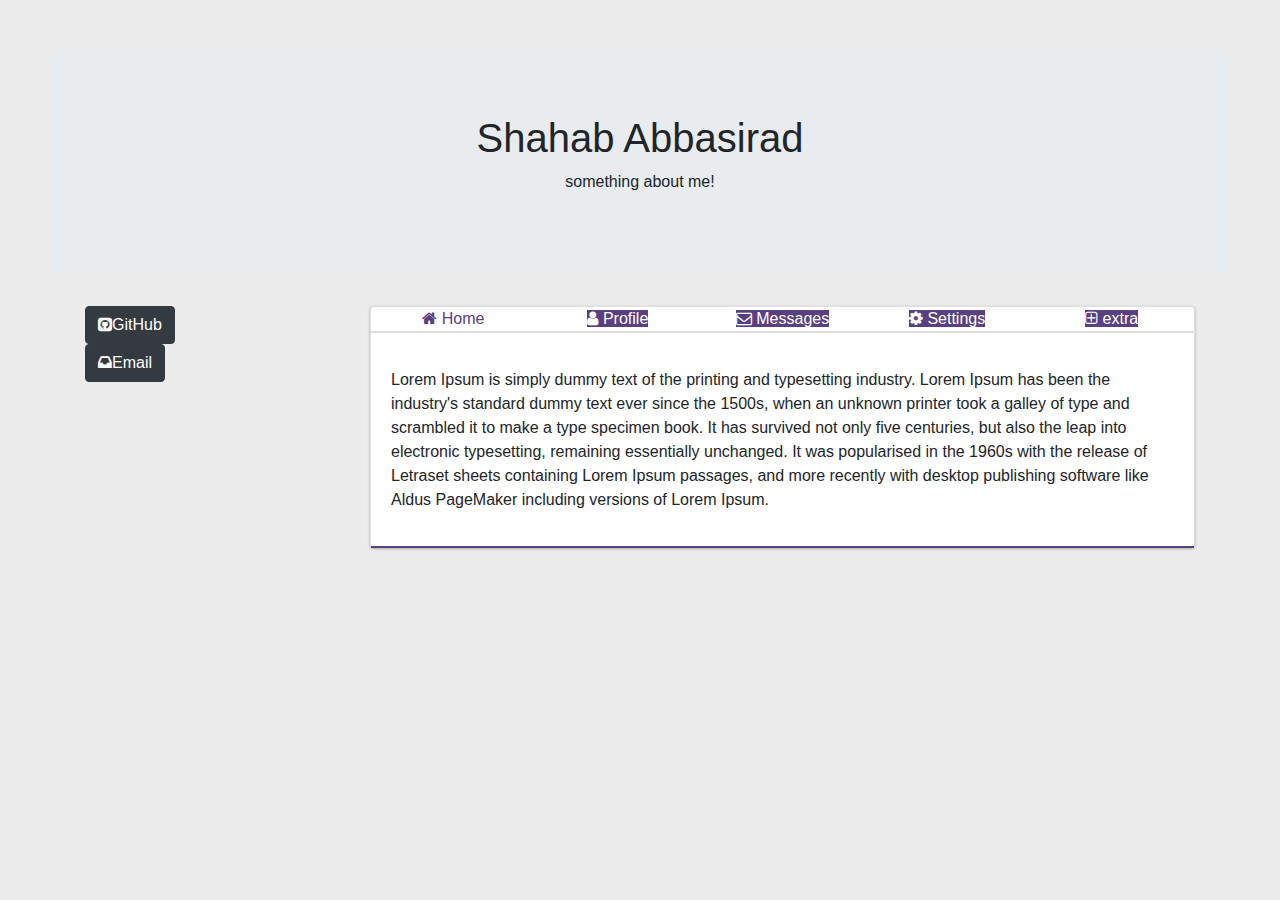
==== index.html @ f4a160c5 "adding and testing bootstrap" ====
<!DOCTYPE html>

<html xmlns="http://www.w3.org/1999/xhtml" xml:lang="en" lang="en">

<head>
    <meta http-equiv="Content-Type" content="text/html; charset=utf-8" />
    <title>Shahab Resume</title>
    <link rel="stylesheet" href="css/bootstrap.min.css">
    <link rel="stylesheet" href="css/font-awesome.min.css">
    <link rel="stylesheet" href="css/styles.css">
</head>

<body>
    <div class="">
        <!-- header -->
    </div>
    <div class="jumbotron text-center">
        <h1>Shahab Abbasirad</h1>
        <p>something about me!</p>
    </div>
    <div class="container">
        <div class="row">
            <div class="col-3">
                <div>
                    <div>
                        <a class="btn btn-dark" href="https://github.com/darkoob12">
                            <span class="fa fa-github-square"></span>GitHub
                        </a>
                    </div>
                    <div>
                        <a class="btn btn-dark" href="mailto:m.abbasirad@outlook.com">
                            <span class="fa fa-inbox"></span>Email
                        </a>
                    </div>
                </div>
            </div>
            <div class="col-9">
                    <div class="card">
                        <ul class="nav nav-tabs" role="tablist">
                            <li role="presentation" class="active">
                                <a href="#home" aria-controls="home" role="tab" data-toggle="tab">
                                    <i class="fa fa-home"></i>
                                    <span>Home</span>
                                </a>
                            </li>
                            <li role="presentation">
                                <a href="#profile" aria-controls="profile" role="tab" data-toggle="tab">
                                    <i class="fa fa-user"></i>
                                    <span>Profile</span>
                                </a>
                            </li>
                            <li role="presentation">
                                <a href="#messages" aria-controls="messages" role="tab" data-toggle="tab">
                                    <i class="fa fa-envelope-o"></i>
                                    <span>Messages</span>
                                </a>
                            </li>
                            <li role="presentation">
                                <a href="#settings" aria-controls="settings" role="tab" data-toggle="tab">
                                    <i class="fa fa-cog"></i>
                                    <span>Settings</span>
                                </a>
                            </li>
                            <li role="presentation">
                                <a href="#extra" aria-controls="settings" role="tab" data-toggle="tab">
                                    <i class="fa fa-plus-square-o"></i>
                                    <span>extra</span>
                                </a>
                            </li>
                        </ul>

                        <!-- Tab panes -->
                        <div class="tab-content">
                            <div role="tabpanel" class="tab-pane active" id="home">Lorem Ipsum is simply dummy text of the printing and typesetting industry. Lorem Ipsum has been
                                the industry's standard dummy text ever since the 1500s, when an unknown printer took a galley
                                of type and scrambled it to make a type specimen book. It has survived not only five centuries,
                                but also the leap into electronic typesetting, remaining essentially unchanged. It was popularised
                                in the 1960s with the release of Letraset sheets containing Lorem Ipsum passages, and more
                                recently with desktop publishing software like Aldus PageMaker including versions of Lorem
                                Ipsum.</div>
                            <div role="tabpanel" class="tab-pane" id="profile">Lorem Ipsum is simply dummy text of the printing and typesetting industry. Lorem Ipsum has been
                                the industry's standard dummy text ever since the 1500s, when an unknown printer took a galley
                                of type and scrambled it to make a type specimen book.</div>
                            <div role="tabpanel" class="tab-pane" id="messages">Lorem Ipsum is simply dummy text of the printing and typesetting industry. Lorem Ipsum has been
                                the industry's standard dummy text ever since the 1500s, when an unknown printer took a galley
                                of type and scrambled it to make a type specimen book. It has survived not only five centuries,
                                but also the leap into electronic typesetting, remaining essentially unchanged. It was popularised
                                in the 1960s with the release of Letraset sheets containing Lorem Ipsum passages, and more
                                recently with desktop publishing software like Aldus PageMaker including versions of Lorem
                                Ipsum.</div>
                            <div role="tabpanel" class="tab-pane" id="settings">Lorem Ipsum is simply dummy text of the printing and typesetting industry. Lorem Ipsum has been
                                the industry's standard dummy text ever since the 1500s, when an unknown printer took a galley
                                of type and scrambled it to make a type specimen book. It has survived not only five centuries,
                                but also the leap into electronic typesetting, remaining essentially unchanged. It was popularised
                                in the 1960s with the release of Letraset sheets containing Lorem Ipsum passage..</div>
                            <div role="tabpanel" class="tab-pane" id="extra">Lorem Ipsum is simply dummy text of the printing and typesetting industry. Lorem Ipsum has been
                                the industry's standard dummy text ever since the 1500s, when an unknown printer took a galley
                                of type and scrambled it to make a type specimen book. It has survived not only five centuries,
                                but also the leap into electronic typesetting, remaining essentially unchanged. It was popularised
                                in the 1960s with the release of Letraset sheets containing Lorem Ipsum passage..</div>
                    </div>
                </div>
            </div>
        </div>
    </div>


    <script src="js/jquery-3.3.1.slim.min.js"></script>
    <script src="js/popper.min.js"></script>
    <script src="js/bootstrap.min.js"></script>
</body>

</html>
---- css/styles.css ----
.nav-tabs { border-bottom: 2px solid #DDD; }
    .nav-tabs > li.active > a, .nav-tabs > li.active > a:focus, .nav-tabs > li.active > a:hover { border-width: 0; }
    .nav-tabs > li > a { border: none; color: #ffffff;background: #5a4080; }
        .nav-tabs > li.active > a, .nav-tabs > li > a:hover { border: none;  color: #5a4080 !important; background: #fff; }
        .nav-tabs > li > a::after { content: ""; background: #5a4080; height: 2px; position: absolute; width: 100%; left: 0px; bottom: -1px; transition: all 250ms ease 0s; transform: scale(0); }
    .nav-tabs > li.active > a::after, .nav-tabs > li:hover > a::after { transform: scale(1); }
.tab-nav > li > a::after { background: ##5a4080 none repeat scroll 0% 0%; color: #fff; }
.tab-pane { padding: 15px 0; }
.tab-content{padding:20px}
.nav-tabs > li  {width:20%; text-align:center;}
.card {background: #FFF none repeat scroll 0% 0%; box-shadow: 0px 1px 3px rgba(0, 0, 0, 0.3); margin-bottom: 30px; }
body{ background: #EDECEC; padding:50px}

@media all and (max-width:724px){
.nav-tabs > li > a > span {display:none;}	
.nav-tabs > li > a {padding: 5px 5px;}
}
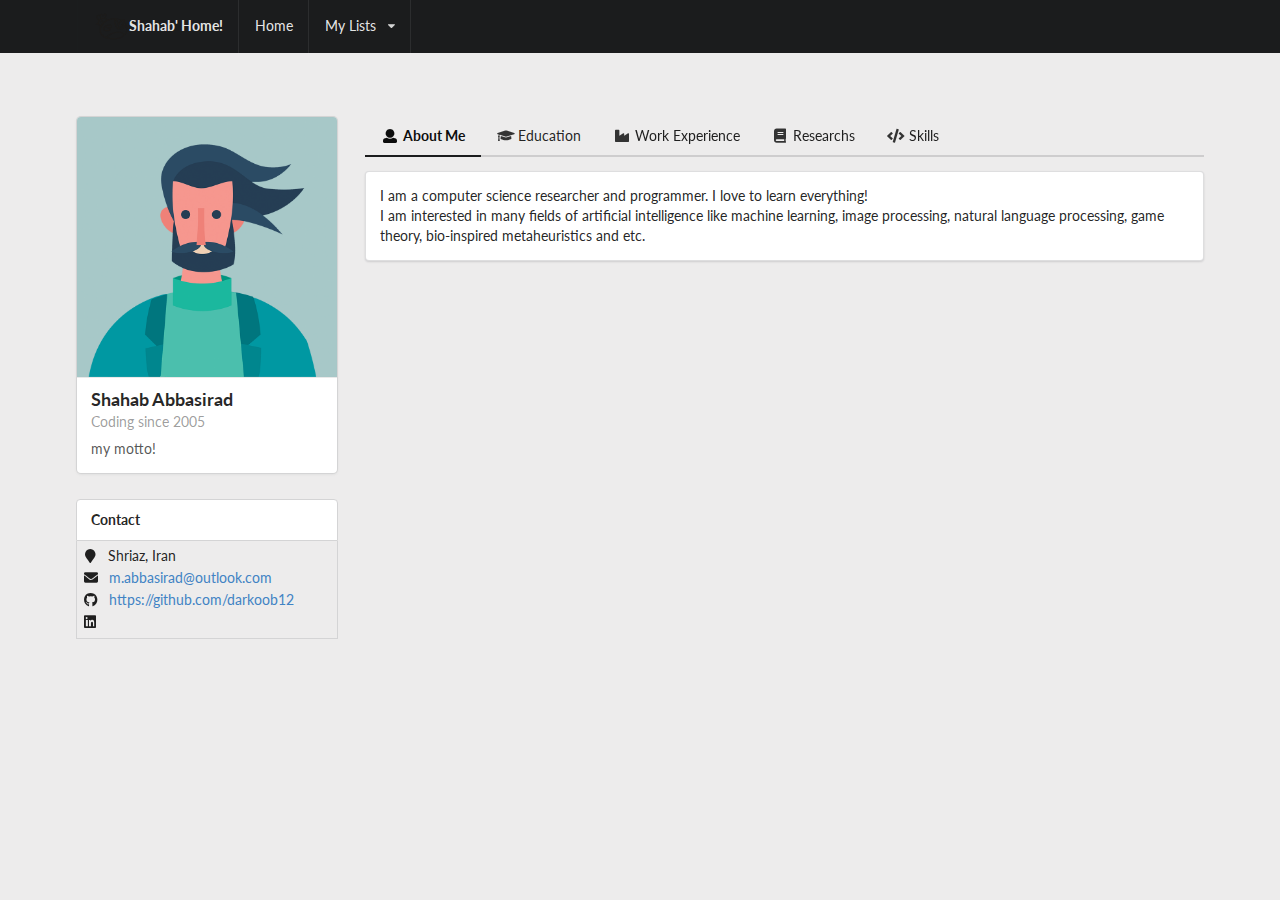
==== commit 276587f4: "use semantic ui instead of bootstrap" ====
--- a/index.html
+++ b/index.html
@@ -5,109 +5,220 @@
 <head>
     <meta http-equiv="Content-Type" content="text/html; charset=utf-8" />
     <title>Shahab Resume</title>
-    <link rel="stylesheet" href="css/bootstrap.min.css">
+    <link rel="stylesheet" href="css/semantic.min.css">
     <link rel="stylesheet" href="css/font-awesome.min.css">
     <link rel="stylesheet" href="css/styles.css">
 </head>
 
 <body>
-    <div class="">
-        <!-- header -->
-    </div>
-    <div class="jumbotron text-center">
-        <h1>Shahab Abbasirad</h1>
-        <p>something about me!</p>
-    </div>
-    <div class="container">
-        <div class="row">
-            <div class="col-3">
-                <div>
-                    <div>
-                        <a class="btn btn-dark" href="https://github.com/darkoob12">
-                            <span class="fa fa-github-square"></span>GitHub
-                        </a>
-                    </div>
-                    <div>
-                        <a class="btn btn-dark" href="mailto:m.abbasirad@outlook.com">
-                            <span class="fa fa-inbox"></span>Email
-                        </a>
-                    </div>
-                </div>
-            </div>
-            <div class="col-9">
-                    <div class="card">
-                        <ul class="nav nav-tabs" role="tablist">
-                            <li role="presentation" class="active">
-                                <a href="#home" aria-controls="home" role="tab" data-toggle="tab">
-                                    <i class="fa fa-home"></i>
-                                    <span>Home</span>
-                                </a>
-                            </li>
-                            <li role="presentation">
-                                <a href="#profile" aria-controls="profile" role="tab" data-toggle="tab">
-                                    <i class="fa fa-user"></i>
-                                    <span>Profile</span>
-                                </a>
-                            </li>
-                            <li role="presentation">
-                                <a href="#messages" aria-controls="messages" role="tab" data-toggle="tab">
-                                    <i class="fa fa-envelope-o"></i>
-                                    <span>Messages</span>
-                                </a>
-                            </li>
-                            <li role="presentation">
-                                <a href="#settings" aria-controls="settings" role="tab" data-toggle="tab">
-                                    <i class="fa fa-cog"></i>
-                                    <span>Settings</span>
-                                </a>
-                            </li>
-                            <li role="presentation">
-                                <a href="#extra" aria-controls="settings" role="tab" data-toggle="tab">
-                                    <i class="fa fa-plus-square-o"></i>
-                                    <span>extra</span>
-                                </a>
-                            </li>
-                        </ul>
-
-                        <!-- Tab panes -->
-                        <div class="tab-content">
-                            <div role="tabpanel" class="tab-pane active" id="home">Lorem Ipsum is simply dummy text of the printing and typesetting industry. Lorem Ipsum has been
-                                the industry's standard dummy text ever since the 1500s, when an unknown printer took a galley
-                                of type and scrambled it to make a type specimen book. It has survived not only five centuries,
-                                but also the leap into electronic typesetting, remaining essentially unchanged. It was popularised
-                                in the 1960s with the release of Letraset sheets containing Lorem Ipsum passages, and more
-                                recently with desktop publishing software like Aldus PageMaker including versions of Lorem
-                                Ipsum.</div>
-                            <div role="tabpanel" class="tab-pane" id="profile">Lorem Ipsum is simply dummy text of the printing and typesetting industry. Lorem Ipsum has been
-                                the industry's standard dummy text ever since the 1500s, when an unknown printer took a galley
-                                of type and scrambled it to make a type specimen book.</div>
-                            <div role="tabpanel" class="tab-pane" id="messages">Lorem Ipsum is simply dummy text of the printing and typesetting industry. Lorem Ipsum has been
-                                the industry's standard dummy text ever since the 1500s, when an unknown printer took a galley
-                                of type and scrambled it to make a type specimen book. It has survived not only five centuries,
-                                but also the leap into electronic typesetting, remaining essentially unchanged. It was popularised
-                                in the 1960s with the release of Letraset sheets containing Lorem Ipsum passages, and more
-                                recently with desktop publishing software like Aldus PageMaker including versions of Lorem
-                                Ipsum.</div>
-                            <div role="tabpanel" class="tab-pane" id="settings">Lorem Ipsum is simply dummy text of the printing and typesetting industry. Lorem Ipsum has been
-                                the industry's standard dummy text ever since the 1500s, when an unknown printer took a galley
-                                of type and scrambled it to make a type specimen book. It has survived not only five centuries,
-                                but also the leap into electronic typesetting, remaining essentially unchanged. It was popularised
-                                in the 1960s with the release of Letraset sheets containing Lorem Ipsum passage..</div>
-                            <div role="tabpanel" class="tab-pane" id="extra">Lorem Ipsum is simply dummy text of the printing and typesetting industry. Lorem Ipsum has been
-                                the industry's standard dummy text ever since the 1500s, when an unknown printer took a galley
-                                of type and scrambled it to make a type specimen book. It has survived not only five centuries,
-                                but also the leap into electronic typesetting, remaining essentially unchanged. It was popularised
-                                in the 1960s with the release of Letraset sheets containing Lorem Ipsum passage..</div>
+
+    <div class="ui container">
+
+        <div class="ui fixed inverted menu">
+            <div class="ui container">
+                <a href="#" class="header item">
+                    <img class="logo" src="images/logo.png"> Shahab' Home!
+                </a>
+                <a href="#" class="item">Home</a>
+                <div class="ui simple dropdown item">
+                    My Lists
+                    <i class="dropdown icon"></i>
+                    <div class="menu">
+                        <a class="item" href="#">Books</a>
+                        <a class="item" href="#">Movies</a>
+                        <a class="item" href="#">Scientists</a>
                     </div>
                 </div>
             </div>
         </div>
+        <div class="ui grid">
+            <div class="row">
+                
+            </div>
+            <div class="row">
+                <div class="four wide column">
+                    <div class="ui card">
+                        <div class="small image">
+                            <img src="images/matthew.png"/>
+                        </div>
+                        <div class="content">
+                            <a class="header">Shahab Abbasirad</a>
+                            <div class="meta">
+                                <span class="date">Coding since 2005</span>
+                            </div>
+                            <div class="description">
+                                my motto!
+                            </div>
+                        </div>
+                    </div>
+                    <h5 class="ui top attached header">
+                        Contact
+                    </h5>
+                    <div class="ui attached vertical segment" style="padding: 0.55em;">
+                        <div class="ui list">
+                            <div class="item">
+                                <i class="marker icon"></i>
+                                <div class="content">
+                                    Shriaz, Iran
+                                </div>
+                            </div>
+                            <div class="item">
+                                <i class="mail icon"></i>
+                                <div class="content">
+                                    <a href="mailto:m.abbasirad@outlook.com">m.abbasirad@outlook.com</a>
+                                </div>
+                            </div>
+                            <div class="item">
+                                <i class="github icon"></i>
+                                <div class="content">
+                                    <a href="https://github.com/darkoob12">https://github.com/darkoob12</a>
+                                </div>
+                            </div>
+                            <div class="item">
+                                <i class="linkedin icon"></i>
+                                <div class="content">
+                                </div>
+                            </div>
+                        </div>
+                    </div>
+                    <div class="ui vertical segment">
+
+                    </div>
+                </div>
+                <div class="twelve wide column">
+
+                    <div class="ui pointing secondary tabular menu">
+                        <a class="item active" data-tab="about-me">
+                            <i class="user icon"></i>
+                            About Me
+                        </a>
+                        <a class="item" data-tab="education">
+                            <i class="graduation cap icon"></i>
+                            Education
+                        </a>
+                        <a class="item" data-tab="work">
+                            <i class="industry icon"></i>
+                            Work Experience
+                        </a>
+                        <a class="item" data-tab="research">
+                            <i class="book icon"></i>
+                            Researchs
+                        </a>
+                        <a class="item" data-tab="skills">
+                            <i class="code icon"></i>
+                            Skills
+                        </a>
+                    </div>
+                    <div class="ui active tab segment" data-tab="about-me">
+                        <p>
+                            I am a computer science researcher and programmer. I love to learn everything!
+                            </br>
+                            I am interested in many fields of artificial intelligence like machine learning, image processing, natural language processing,
+                            game theory, bio-inspired metaheuristics and etc.
+                        </p>
+                    </div>
+                    <div class="ui tab segment" data-tab="education">
+                        <dl>
+                            <dd>
+                                <h2>Khorsandian High School - Shiraz, Iran</h2>
+                                <p>
+                                    <strong>Degree:</strong> Diploma
+                                    <br />
+                                    <strong>Major:</strong> Mathematics and Physics
+                                    <br />
+                                    <strong>Year:</strong> 2001-2006</p>
+                            </dd>
+                            <dd>
+                                <h2>Shiraz University - Shiraz, Iran</h2>
+                                <p>
+                                    <strong>Degree:</strong> Bachelor of Science
+                                    <br />
+                                    <strong>Major:</strong> Pure Mathematics
+                                    <br />
+                                    <strong>Year:</strong> 2006-2011</p>
+                            </dd>
+                            <dd>
+                                <h2>Shiraz University - Shiraz, Iran</h2>
+                                <p>
+                                    <strong>Degree:</strong> Master of Science
+                                    <br />
+                                    <strong>Major:</strong> Computer Engineering - Artificial Intelligence
+                                    <br />
+                                    <strong>Year:</strong> 2011-2013</p>
+                            </dd>
+                        </dl>
+                    </div>
+                    <div class="ui tab segment" data-tab="work">
+                        <dl>
+                            <dd>
+                                <h2>Freelance Back-End Developer </h2>
+                                <h2>
+                                    </br>
+                                    <span>2013-2014</span>
+                                </h2>
+                                <ul>
+                                    <li>Inspired and won highest peasant death competition among servants</li>
+                                    <li>Helped coordinate managers to grow cult following</li>
+                                    <li>Provided untimely deaths to all who opposed</li>
+                                </ul>
+
+                                <h2>Center of Intelligent Vision and Image Processing
+                                    <a href="http://civip.shirazu.ac.ir/">(here) </a>
+                                </h2>
+                                </br>
+                                <h2>
+                                    <span>Shiraz University, 2015-Now</span>
+                                </h2>
+                                <ul>
+                                    <li>Resaerch on signle camera vehicle speed estimation</li>
+                                    <li>Database developement</li>
+                                    <li>Full-stack web development</li>
+                                    <li>Image Segmentation for License Plate Character Recognition</li>
+                                    <li>Object Detection</li>
+                                </ul>
+                            </dd>
+                        </dl>
+                    </div>
+                    <div class="ui tab segment" data-tab="research">
+                    </div>
+                    <div class="ui tab segment" data-tab="skills">
+                        <dl>
+                            <dd>
+                                <h2>Programming</h2>
+                                <p>Favorite Languages:</p>
+                                <ul>
+                                    <li>Python, R</li>
+                                    <li>C#, Java</li>
+                                    <li>C++, C</li>
+                                    <li>Matlab</li>
+                                </ul>
+
+                                <h2>Software Engineering</h2>
+                                <ul>
+                                    <li>Object Oriented Analysis and Design</li>
+                                    <li>Version Control</li>
+                                    <li>Software Testing (xUnit, Google Test)</li>
+                                </ul>
+                            </dd>
+                        </dl>
+                    </div>
+
+                </div>
+            </div>
+        </div>
+
+
     </div>
 
 
     <script src="js/jquery-3.3.1.slim.min.js"></script>
-    <script src="js/popper.min.js"></script>
-    <script src="js/bootstrap.min.js"></script>
+    <script src="js/semantic.min.js"></script>
+
+    <script>
+        $(document).ready(function () {
+            $('.tabular.menu .item').tab();
+        });
+    </script>
 </body>
 
 </html>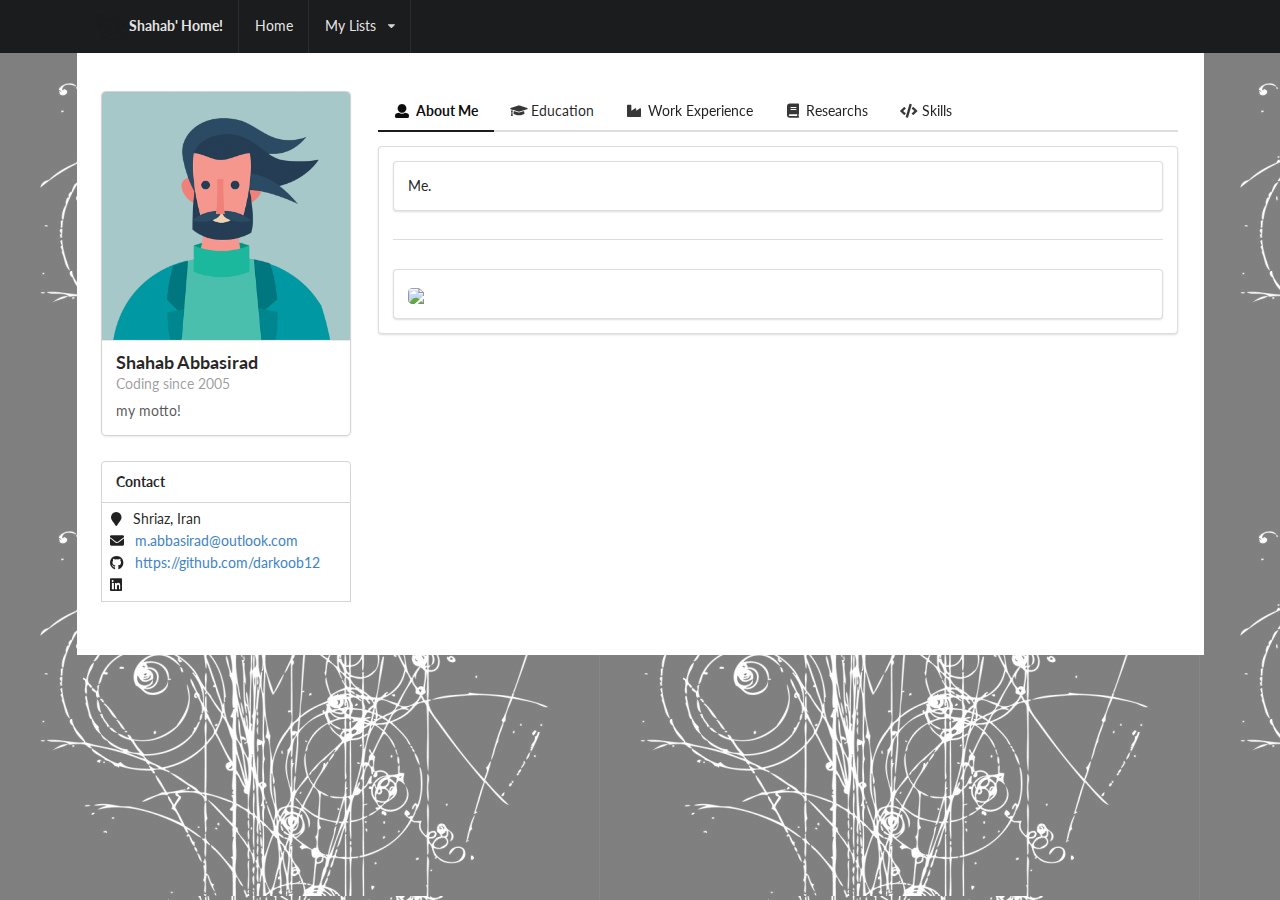
==== commit 7b3e62c5: "add background" ====
--- a/index.html
+++ b/index.html
@@ -11,8 +11,8 @@
 </head>
 
 <body>
-
-    <div class="ui container">
+    
+    <div id="main_box" class="ui container">
 
         <div class="ui fixed inverted menu">
             <div class="ui container">
@@ -33,13 +33,13 @@
         </div>
         <div class="ui grid">
             <div class="row">
-                
+
             </div>
             <div class="row">
                 <div class="four wide column">
                     <div class="ui card">
                         <div class="small image">
-                            <img src="images/matthew.png"/>
+                            <img src="images/matthew.png" />
                         </div>
                         <div class="content">
                             <a class="header">Shahab Abbasirad</a>
@@ -110,43 +110,62 @@
                         </a>
                     </div>
                     <div class="ui active tab segment" data-tab="about-me">
-                        <p>
-                            I am a computer science researcher and programmer. I love to learn everything!
-                            </br>
-                            I am interested in many fields of artificial intelligence like machine learning, image processing, natural language processing,
-                            game theory, bio-inspired metaheuristics and etc.
-                        </p>
+                        <div class="ui segment">
+                           Me.
+                        </div>
+                        <div class="ui section divider">
+                        </div>
+                        <div class="ui segment" >
+                            <a href="https://xkcd.com/173/" class="ui medium rounded image">
+                                <img src="https://imgs.xkcd.com/comics/movie_seating.png">
+                            </a>
+                        </div>
                     </div>
                     <div class="ui tab segment" data-tab="education">
-                        <dl>
-                            <dd>
-                                <h2>Khorsandian High School - Shiraz, Iran</h2>
-                                <p>
-                                    <strong>Degree:</strong> Diploma
-                                    <br />
-                                    <strong>Major:</strong> Mathematics and Physics
-                                    <br />
-                                    <strong>Year:</strong> 2001-2006</p>
-                            </dd>
-                            <dd>
-                                <h2>Shiraz University - Shiraz, Iran</h2>
-                                <p>
-                                    <strong>Degree:</strong> Bachelor of Science
-                                    <br />
-                                    <strong>Major:</strong> Pure Mathematics
-                                    <br />
-                                    <strong>Year:</strong> 2006-2011</p>
-                            </dd>
-                            <dd>
-                                <h2>Shiraz University - Shiraz, Iran</h2>
-                                <p>
-                                    <strong>Degree:</strong> Master of Science
-                                    <br />
-                                    <strong>Major:</strong> Computer Engineering - Artificial Intelligence
-                                    <br />
-                                    <strong>Year:</strong> 2011-2013</p>
-                            </dd>
-                        </dl>
+                        <div class="ui small relaxed divided list">
+                            <div class="item">
+                                <div class="ui small image">
+                                    <img src="images/sh_logo.png" />
+                                </div>
+                                <div class="content">
+                                    <div class="header">Diploma - Khorsandian HighSchool </div>
+                                    <div class="meta">
+                                        Shiraz, Iran
+                                    </div>
+                                    <div class="description">
+                                        Physics and Mathematics
+                                    </div>
+                                </div>
+                            </div>
+                            <div class="item">
+                                <div class="ui small image">
+                                    <img src="images/shu_logo.png">
+                                </div>
+                                <div class="content">
+                                    <div class="header">Bachelor of Science - Shiraz University</div>
+                                    <div class="meta">
+                                        <span>Shiraz, Iran</span>
+                                    </div>
+                                    <div class="description">
+                                        <p>Major in Pure Mathematics</p>
+                                    </div>
+                                </div>
+                            </div>
+                            <div class="item">
+                                <div class="ui small image">
+                                    <img src="images/shu_logo.png">
+                                </div>
+                                <div class="content">
+                                    <div class="header">Bachelor of Science - Shiraz University</div>
+                                    <div class="meta">
+                                        <span>Shiraz, Iran</span>
+                                    </div>
+                                    <div class="description">
+                                        <p>Major in Pure Mathematics</p>
+                                    </div>
+                                </div>
+                            </div>
+                        </div>
                     </div>
                     <div class="ui tab segment" data-tab="work">
                         <dl>
@@ -210,7 +229,7 @@
 
     </div>
 
-
+    <div class="sh back"></div>
     <script src="js/jquery-3.3.1.slim.min.js"></script>
     <script src="js/semantic.min.js"></script>
 
--- a/css/styles.css
+++ b/css/styles.css
@@ -1,17 +1,17 @@
-.nav-tabs { border-bottom: 2px solid #DDD; }
-    .nav-tabs > li.active > a, .nav-tabs > li.active > a:focus, .nav-tabs > li.active > a:hover { border-width: 0; }
-    .nav-tabs > li > a { border: none; color: #ffffff;background: #5a4080; }
-        .nav-tabs > li.active > a, .nav-tabs > li > a:hover { border: none;  color: #5a4080 !important; background: #fff; }
-        .nav-tabs > li > a::after { content: ""; background: #5a4080; height: 2px; position: absolute; width: 100%; left: 0px; bottom: -1px; transition: all 250ms ease 0s; transform: scale(0); }
-    .nav-tabs > li.active > a::after, .nav-tabs > li:hover > a::after { transform: scale(1); }
-.tab-nav > li > a::after { background: ##5a4080 none repeat scroll 0% 0%; color: #fff; }
-.tab-pane { padding: 15px 0; }
-.tab-content{padding:20px}
-.nav-tabs > li  {width:20%; text-align:center;}
-.card {background: #FFF none repeat scroll 0% 0%; box-shadow: 0px 1px 3px rgba(0, 0, 0, 0.3); margin-bottom: 30px; }
-body{ background: #EDECEC; padding:50px}
 
-@media all and (max-width:724px){
-.nav-tabs > li > a > span {display:none;}	
-.nav-tabs > li > a {padding: 5px 5px;}
+div.sh.back {
+    width: 100%;
+    height: 100%;
+    opacity: 0.5;
+    background-image: url(../images/bg.jpg);
+    background-repeat: repeat;
+    position: absolute;
+    top:0;
+    left: 0;
+    z-index: -10;
 }
+    
+#main_box {
+    background-color: white;
+    padding: 2%;
+}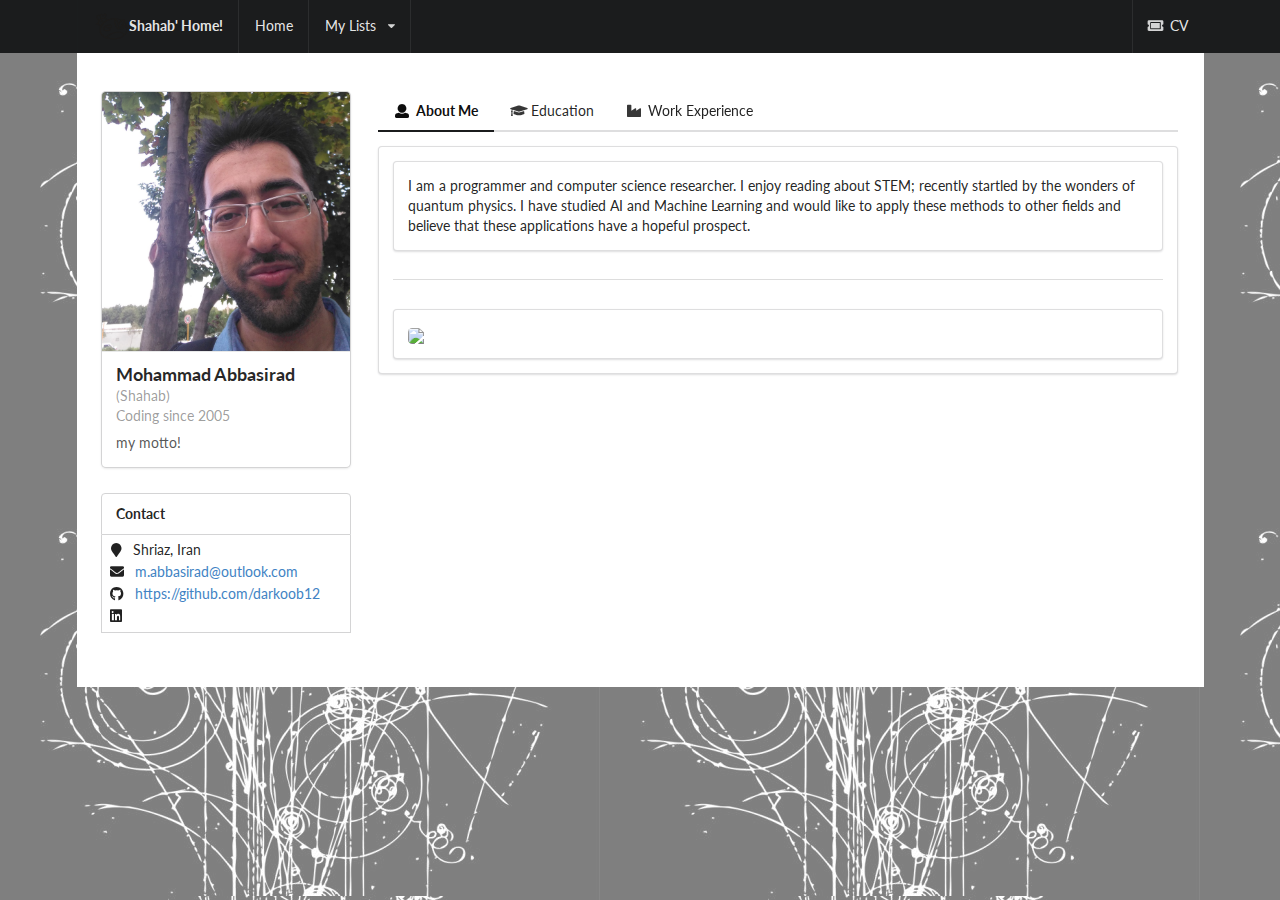
==== commit 8811326d: "add cv and work experience" ====
--- a/index.html
+++ b/index.html
@@ -4,14 +4,14 @@
 
 <head>
     <meta http-equiv="Content-Type" content="text/html; charset=utf-8" />
-    <title>Shahab Resume</title>
+    <title>Shahab's Page</title>
     <link rel="stylesheet" href="css/semantic.min.css">
     <link rel="stylesheet" href="css/font-awesome.min.css">
     <link rel="stylesheet" href="css/styles.css">
 </head>
 
 <body>
-    
+
     <div id="main_box" class="ui container">
 
         <div class="ui fixed inverted menu">
@@ -29,6 +29,12 @@
                         <a class="item" href="#">Scientists</a>
                     </div>
                 </div>
+                <div class="menu right floated">
+                    <a class="item" href="cv/cv.pdf">
+                        <i class="icon ticket"></i>
+                        CV
+                    </a>
+                </div>
             </div>
         </div>
         <div class="ui grid">
@@ -39,10 +45,11 @@
                 <div class="four wide column">
                     <div class="ui card">
                         <div class="small image">
-                            <img src="images/matthew.png" />
+                            <img src="images/avatar.png" />
                         </div>
                         <div class="content">
-                            <a class="header">Shahab Abbasirad</a>
+                            <a class="header">Mohammad Abbasirad</a>
+                            <div class="meta">(Shahab)</div>
                             <div class="meta">
                                 <span class="date">Coding since 2005</span>
                             </div>
@@ -86,7 +93,6 @@
                     </div>
                 </div>
                 <div class="twelve wide column">
-
                     <div class="ui pointing secondary tabular menu">
                         <a class="item active" data-tab="about-me">
                             <i class="user icon"></i>
@@ -100,22 +106,24 @@
                             <i class="industry icon"></i>
                             Work Experience
                         </a>
-                        <a class="item" data-tab="research">
+                        <!-- <a class="item" data-tab="research">
                             <i class="book icon"></i>
                             Researchs
                         </a>
                         <a class="item" data-tab="skills">
                             <i class="code icon"></i>
                             Skills
-                        </a>
+                        </a> -->
                     </div>
                     <div class="ui active tab segment" data-tab="about-me">
                         <div class="ui segment">
-                           Me.
+                            I am a programmer and computer science researcher. I enjoy reading about STEM; recently startled by the wonders of quantum
+                            physics. I have studied AI and Machine Learning and would like to apply these methods to other
+                            fields and believe that these applications have a hopeful prospect.
                         </div>
                         <div class="ui section divider">
                         </div>
-                        <div class="ui segment" >
+                        <div class="ui segment">
                             <a href="https://xkcd.com/173/" class="ui medium rounded image">
                                 <img src="https://imgs.xkcd.com/comics/movie_seating.png">
                             </a>
@@ -147,7 +155,7 @@
                                         <span>Shiraz, Iran</span>
                                     </div>
                                     <div class="description">
-                                        <p>Major in Pure Mathematics</p>
+                                        <p>Pure Mathematics</p>
                                     </div>
                                 </div>
                             </div>
@@ -161,42 +169,123 @@
                                         <span>Shiraz, Iran</span>
                                     </div>
                                     <div class="description">
-                                        <p>Major in Pure Mathematics</p>
+                                        <p>Computer Engineering - Artificial Intelligence</p>
+                                        <div class="ui message">
+                                            <span class="header">Thesis:</span>
+                                            <p>
+                                                Proposing a Novel Method for Many-Objective Optimization Using Evolutionary Algorithms
+                                            </p>
+                                        </div>
                                     </div>
                                 </div>
                             </div>
                         </div>
                     </div>
                     <div class="ui tab segment" data-tab="work">
-                        <dl>
-                            <dd>
-                                <h2>Freelance Back-End Developer </h2>
-                                <h2>
-                                    </br>
-                                    <span>2013-2014</span>
-                                </h2>
-                                <ul>
-                                    <li>Inspired and won highest peasant death competition among servants</li>
-                                    <li>Helped coordinate managers to grow cult following</li>
-                                    <li>Provided untimely deaths to all who opposed</li>
-                                </ul>
-
-                                <h2>Center of Intelligent Vision and Image Processing
-                                    <a href="http://civip.shirazu.ac.ir/">(here) </a>
-                                </h2>
-                                </br>
-                                <h2>
-                                    <span>Shiraz University, 2015-Now</span>
-                                </h2>
-                                <ul>
-                                    <li>Resaerch on signle camera vehicle speed estimation</li>
-                                    <li>Database developement</li>
-                                    <li>Full-stack web development</li>
-                                    <li>Image Segmentation for License Plate Character Recognition</li>
-                                    <li>Object Detection</li>
-                                </ul>
-                            </dd>
-                        </dl>
+                        <div class="ui list">
+                            <div class="item">
+                                <i class="university icon"></i>
+                                <div class="content">
+                                    <div class="header">Center of Intelligent Vision and Image Processing
+                                        <span>(2014-2017)
+                                            <span>
+                                    </div>
+                                    <div class="description">Shiraz University</div>
+                                    <div class="list">
+                                        <div class="item">
+                                            <i class="star icon"></i>
+                                            <div class="content">
+                                                <div class="header">Research On Vehicle Height Estimation</div>
+                                                <div class="description">Estimating height of a vehicle using multiple frames of single camera.</div>
+                                            </div>
+                                        </div>
+                                        <div class="item">
+                                            <i class="star icon"></i>
+                                            <div class="content">
+                                                <div class="header">Web Development</div>
+                                                <div class="description">Web application for data integeration and reporting. (ASP.Net, C#)</div>
+                                            </div>
+                                        </div>
+                                        <div class="item">
+                                            <i class="star icon"></i>
+                                            <div class="content">
+                                                <div class="header">Database Design and Implementation</div>
+                                                <div class="description">Storing nearly 500,000 records of traffic info each day. (C#, SQL Server)</div>
+                                            </div>
+                                        </div>
+                                        <div class="item">
+                                            <i class="star icon"></i>
+                                            <div class="content">
+                                                <div class="header">Windows Development</div>
+                                                <div class="description">Windows Forms Application that read image from cameras and detect, track
+                                                    and recognize veghicles. (C#, Emgu.CV, Aforge.Net, Accord.Net)</div>
+                                            </div>
+                                        </div>
+                                        <div class="item">
+                                            <i class="star icon"></i>
+                                            <div class="content">
+                                                <div class="header">Plate Segmentation</div>
+                                                <div class="description">
+                                                    A Plate Segmentation based on morphological image operations and a set of heuristic rules. (C#, Emgu.CV)
+                                                </div>
+                                            </div>
+                                        </div>
+                                    </div>
+                                </div>
+                            </div>
+                            <div class="item">
+                                <i class="industry icon"></i>
+                                <div class="content">
+                                    <div class="header">Deedasia Corp.
+                                        <span>(Since 2017)</span>
+                                    </div>
+                                    <div class="description"></div>
+                                    <div class="list">
+                                        <div class="item">
+                                            <div class="header">Research Supervisor</div>
+                                            <div class="description">Supervising work of three students.</div>
+                                            <div class="small list">
+                                                <div class="item">
+                                                    <i class="circle icon"></i>
+                                                    <div class="content">Segmentation (CNN, Python)</div>
+                                                </div>
+                                                <div class="item">
+                                                    <i class="circle icon"></i>
+                                                    <div class="content">Optical Character Recognition (CNN, Python)</div>
+                                                </div>
+
+                                                <div class="item">
+                                                    <i class="circle icon"></i>
+                                                    <div class="content">Object Detection (Cascade Classifier, Matlab)</div>
+                                                </div>
+
+                                                <div class="item">
+                                                    <i class="circle icon"></i>
+                                                    <div class="content">Plate Color Recognition (CNN, Python)</div>
+                                                </div>
+                                            </div>
+                                        </div>
+                                    </div>
+
+                                    <div class="list">
+                                        <div class="item">
+                                            <div class="header">Leading Developer</div>
+                                            <div class="description">Development of optimized vesion of models into comercial applications.</div>
+                                            <div class="small list">
+                                                <div class="item">
+                                                    <i class="circle icon"></i>
+                                                    <div class="content">Segmentation and OCR (TensorFlow, C++)</div>
+                                                </div>
+                                                <div class="item">
+                                                    <i class="circle icon"></i>
+                                                    <div class="content">License Plate Recognition (OpenCV, C++)</div>
+                                                </div>
+                                            </div>
+                                        </div>
+                                    </div>
+                                </div>
+                            </div>
+                        </div>
                     </div>
                     <div class="ui tab segment" data-tab="research">
                     </div>
@@ -221,23 +310,18 @@
                             </dd>
                         </dl>
                     </div>
-
                 </div>
             </div>
         </div>
-
-
-    </div>
-
-    <div class="sh back"></div>
-    <script src="js/jquery-3.3.1.slim.min.js"></script>
-    <script src="js/semantic.min.js"></script>
-
-    <script>
-        $(document).ready(function () {
-            $('.tabular.menu .item').tab();
-        });
-    </script>
+        <div class="sh back"></div>
+        <script src="js/jquery-3.3.1.slim.min.js"></script>
+        <script src="js/semantic.min.js"></script>
+
+        <script>
+            $(document).ready(function () {
+                $('.tabular.menu .item').tab();
+            });
+        </script>
 </body>
 
 </html>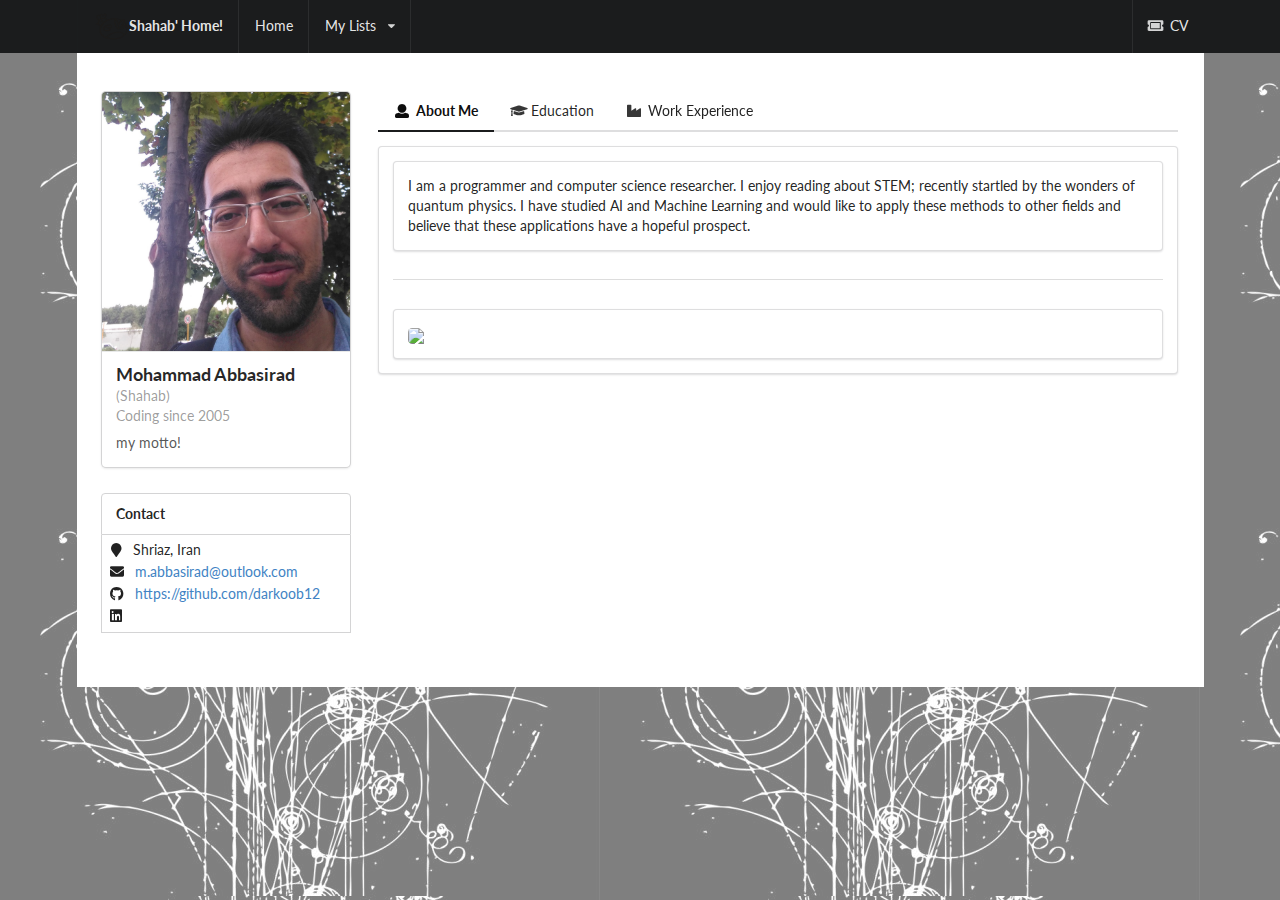
==== commit 9f52c50b: "reduce size of avatar image" ====
--- a/index.html
+++ b/index.html
@@ -45,7 +45,7 @@
                 <div class="four wide column">
                     <div class="ui card">
                         <div class="small image">
-                            <img src="images/avatar.png" />
+                            <img src="images/avatar.jpg" />
                         </div>
                         <div class="content">
                             <a class="header">Mohammad Abbasirad</a>
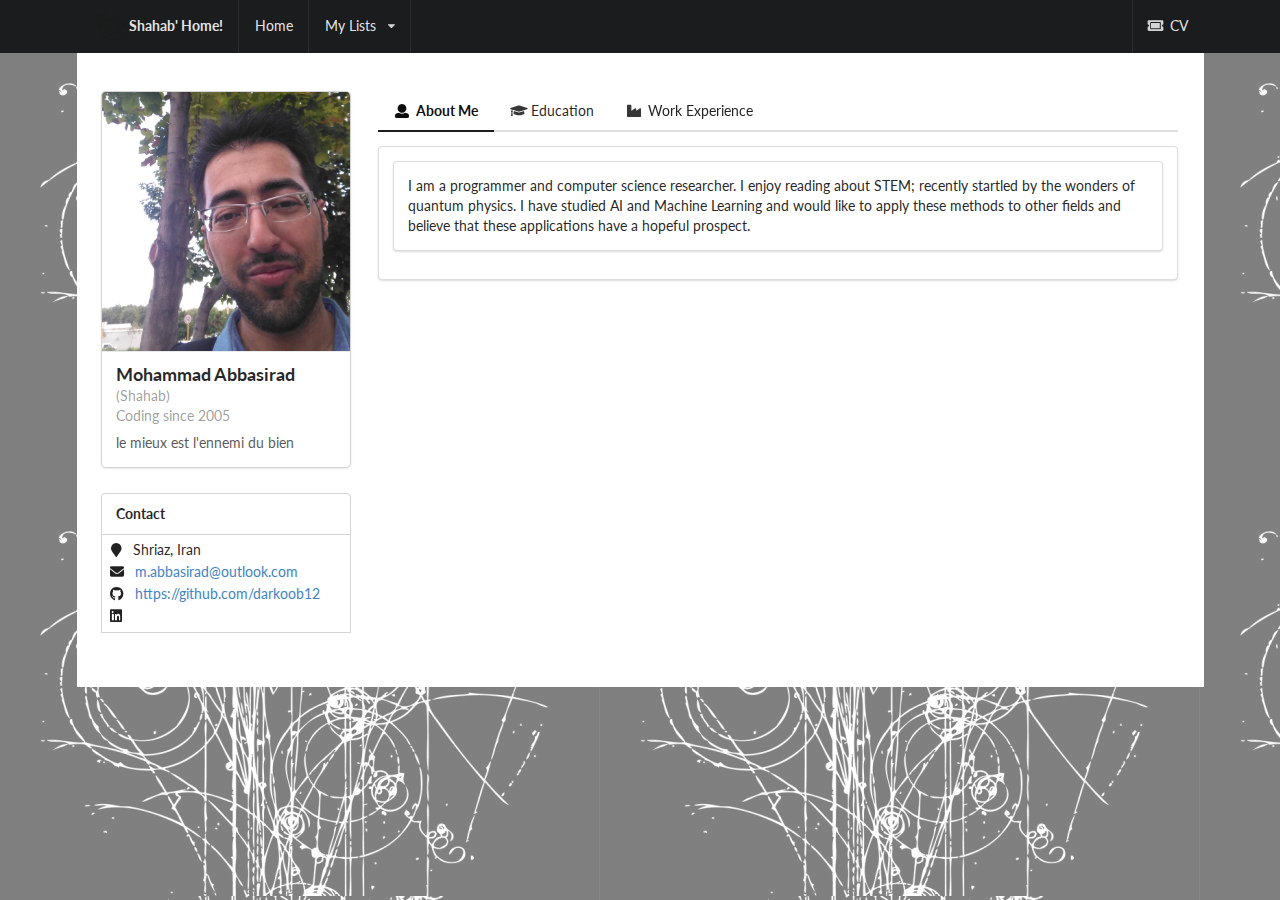
==== commit 04b37b5a: "update cv file" ====
--- a/index.html
+++ b/index.html
@@ -54,7 +54,7 @@
                                 <span class="date">Coding since 2005</span>
                             </div>
                             <div class="description">
-                                my motto!
+                             le mieux est l'ennemi du bien
                             </div>
                         </div>
                     </div>
@@ -120,14 +120,6 @@
                             I am a programmer and computer science researcher. I enjoy reading about STEM; recently startled by the wonders of quantum
                             physics. I have studied AI and Machine Learning and would like to apply these methods to other
                             fields and believe that these applications have a hopeful prospect.
-                        </div>
-                        <div class="ui section divider">
-                        </div>
-                        <div class="ui segment">
-                            <a href="https://xkcd.com/173/" class="ui medium rounded image">
-                                <img src="https://imgs.xkcd.com/comics/movie_seating.png">
-                            </a>
-                        </div>
                     </div>
                     <div class="ui tab segment" data-tab="education">
                         <div class="ui small relaxed divided list">
@@ -324,4 +316,4 @@
         </script>
 </body>
 
-</html>+</html>
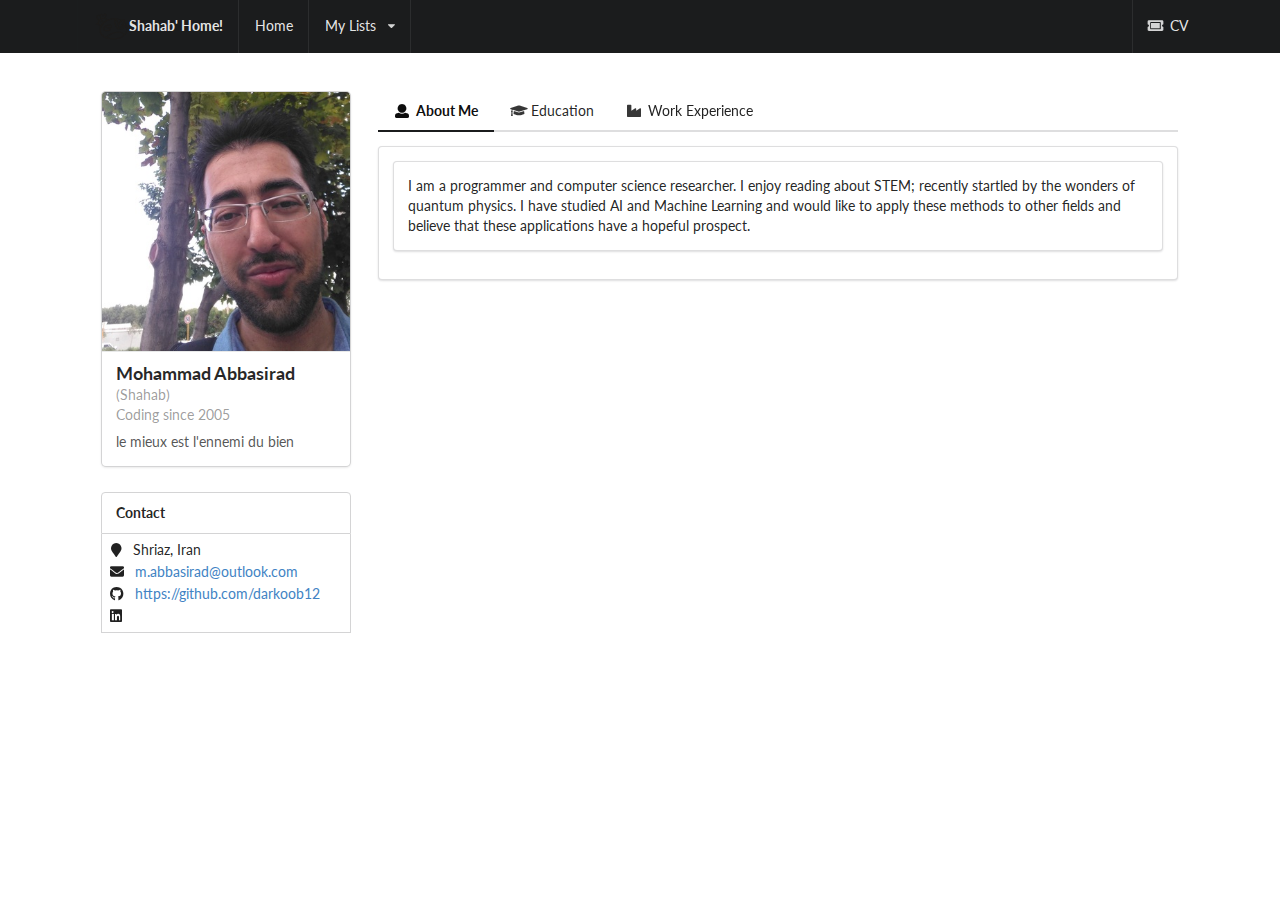
==== commit efa7ecd2: "add new experiences to list" ====
--- a/index.html
+++ b/index.html
@@ -13,7 +13,7 @@
 <body>
 
     <div id="main_box" class="ui container">
-
+        
         <div class="ui fixed inverted menu">
             <div class="ui container">
                 <a href="#" class="header item">
@@ -185,28 +185,28 @@
                                     <div class="description">Shiraz University</div>
                                     <div class="list">
                                         <div class="item">
-                                            <i class="star icon"></i>
+                                            <i class="circle small icon"></i>
                                             <div class="content">
                                                 <div class="header">Research On Vehicle Height Estimation</div>
                                                 <div class="description">Estimating height of a vehicle using multiple frames of single camera.</div>
                                             </div>
                                         </div>
                                         <div class="item">
-                                            <i class="star icon"></i>
+                                            <i class="circle small icon"></i>
                                             <div class="content">
                                                 <div class="header">Web Development</div>
                                                 <div class="description">Web application for data integeration and reporting. (ASP.Net, C#)</div>
                                             </div>
                                         </div>
                                         <div class="item">
-                                            <i class="star icon"></i>
+                                            <i class="circle small icon"></i>
                                             <div class="content">
                                                 <div class="header">Database Design and Implementation</div>
                                                 <div class="description">Storing nearly 500,000 records of traffic info each day. (C#, SQL Server)</div>
                                             </div>
                                         </div>
                                         <div class="item">
-                                            <i class="star icon"></i>
+                                            <i class="circle small icon"></i>
                                             <div class="content">
                                                 <div class="header">Windows Development</div>
                                                 <div class="description">Windows Forms Application that read image from cameras and detect, track
@@ -214,7 +214,7 @@
                                             </div>
                                         </div>
                                         <div class="item">
-                                            <i class="star icon"></i>
+                                            <i class="circle small icon"></i>
                                             <div class="content">
                                                 <div class="header">Plate Segmentation</div>
                                                 <div class="description">
@@ -229,7 +229,7 @@
                                 <i class="industry icon"></i>
                                 <div class="content">
                                     <div class="header">Deedasia Corp.
-                                        <span>(Since 2017)</span>
+                                        <span>(2017-2018)</span>
                                     </div>
                                     <div class="description"></div>
                                     <div class="list">
@@ -238,39 +238,197 @@
                                             <div class="description">Supervising work of three students.</div>
                                             <div class="small list">
                                                 <div class="item">
-                                                    <i class="circle icon"></i>
+                                                    <i class="circle small icon"></i>
                                                     <div class="content">Segmentation (CNN, Python)</div>
                                                 </div>
                                                 <div class="item">
-                                                    <i class="circle icon"></i>
+                                                    <i class="circle small icon"></i>
                                                     <div class="content">Optical Character Recognition (CNN, Python)</div>
                                                 </div>
 
                                                 <div class="item">
-                                                    <i class="circle icon"></i>
+                                                    <i class="circle small icon"></i>
                                                     <div class="content">Object Detection (Cascade Classifier, Matlab)</div>
                                                 </div>
 
                                                 <div class="item">
-                                                    <i class="circle icon"></i>
+                                                    <i class="circle small icon"></i>
                                                     <div class="content">Plate Color Recognition (CNN, Python)</div>
                                                 </div>
                                             </div>
                                         </div>
-                                    </div>
-
-                                    <div class="list">
+
                                         <div class="item">
                                             <div class="header">Leading Developer</div>
                                             <div class="description">Development of optimized vesion of models into comercial applications.</div>
                                             <div class="small list">
                                                 <div class="item">
-                                                    <i class="circle icon"></i>
+                                                    <i class="circle small icon"></i>
                                                     <div class="content">Segmentation and OCR (TensorFlow, C++)</div>
                                                 </div>
                                                 <div class="item">
-                                                    <i class="circle icon"></i>
+                                                    <i class="circle small icon"></i>
                                                     <div class="content">License Plate Recognition (OpenCV, C++)</div>
+                                                </div>
+                                            </div>
+                                        </div> 
+                                        <div class="item">
+                                            <div class="header">Software Designer</div>
+                                            <div class="description">Designing The Architecture of the system and low-level object oriented design..</div>
+                                            <div class="small list">
+                                                <div class="item">
+                                                    <i class="circle small icon"></i>
+                                                    <div class="content">Speed Estimation Application (The software is currently used in major 
+                                                        cities of Fars province of Iran.)</div>
+                                                </div>
+                                                <div class="item">
+                                                    <i class="circle small icon"></i>
+                                                    <div class="content">CarPark Application (Plate recognition using a moving vehicle with 
+                                                        multiple cameras. Currently is in use for traffic control of Shiraz City.)</div>
+                                                </div>
+                                            </div>
+                                        </div>
+                                    </div>
+                                </div>
+                            </div>
+                            <div class="item">
+                                <i class="industry icon"></i>
+                                <div class="content">
+                                    <div class="header">Teiho Corp.
+                                        <span>(2018-2019)</span>
+                                    </div>
+                                    <div class="description"></div>
+                                    <div class="list">
+                                        <div class="item">
+                                            <div class="header">Full-Stack Web Developer</div>
+                                            <div class="description">Various applications.</div>
+                                            <div class="small list">
+                                                <div class="item">
+                                                    <i class="circle small icon"></i>
+                                                    <div class="content">Conference Management App (Asp.net core, vue.js,...)</div>
+                                                </div>
+                                                <div class="item">
+                                                    <i class="circle small icon"></i>
+                                                    <div class="content">Management Interface for their traffic control application.</div>
+                                                </div>
+                                            </div>
+                                        </div>
+
+                                        <div class="item">
+                                            <div class="header">Integration Server</div>
+                                            <div class="description">Integrating data catpured via different clients in a city traffic control.</div>
+                                            <div class="small list">
+                                                <div class="item">
+                                                    <i class="circle small icon"></i>
+                                                    <div class="content">Architectural Design (Message Passing, Event Driven)</div>
+                                                </div>
+                                                <div class="item">
+                                                    <i class="circle small icon"></i>
+                                                    <div class="content">Designing database (SQL Server)</div>
+                                                </div>
+                                                <div class="item">
+                                                    <i class="circle small icon"></i>
+                                                    <div class="content">Implementing (C#, EntityFramework, RabbitMq, Nunit, 
+                                                        TPL.DataFlow)</div>
+                                                </div>
+                                            </div>
+                                        </div> 
+                                        <div class="item">
+                                            <div class="header">Computer Vision</div>
+                                            <div class="description">Contract projects.</div>
+                                            <div class="small list">
+                                                <div class="item">
+                                                    <i class="circle small icon"></i>
+                                                    <div class="content">Document Classification (CNN, TensorFlow, Python)</div>
+                                                </div>
+                                                <div class="item">
+                                                    <i class="circle small icon"></i>
+                                                    <div class="content">Action Recognition (Spatio-Temporal Autoencoder, LSTM, Keras, Python)</div>
+                                                </div>
+                                            </div>
+                                        </div>
+                                    </div>
+                                </div>
+                            </div>
+                            <div class="item">
+                                <i class="industry icon"></i>
+                                <div class="content">
+                                    <div class="header">Freelance.
+                                        <span>(Since 2019)</span>
+                                    </div>
+                                    <div class="description"></div>
+                                    <div class="list">
+                                        <div class="item">
+                                            <div class="header">Neuromote</div>
+                                            <div class="description">A program for capturing and analysis of EMG signals.</div>
+                                            <div class="small list">
+                                                <div class="item">
+                                                    <i class="circle small icon"></i>
+                                                    <div class="content">Windows Application WPF</div>
+                                                </div>
+                                                <div class="item">
+                                                    <i class="circle small icon"></i>
+                                                    <div class="content">IPC with Python using ZMQ</div>
+                                                </div>
+                                                <div class="item">
+                                                    <i class="circle small icon"></i>
+                                                    <div class="content">Implementation of Signal Analysis Functions (Python, C#)</div>
+                                                </div>
+                                                <div class="item">
+                                                    <i class="circle small icon"></i>
+                                                    <div class="content">Windows Installer using WIX</div>
+                                                </div>
+                                            </div>
+                                        </div>
+                                        <div class="item">
+                                            <div class="header">Invoices (Teyho Corp.)</div>
+                                            <div class="description">Extracting all relevant information from various formats 
+                                                of invoices. Including both table data and key/value pairs.</div>
+                                            <div class="small list">
+                                                <div class="item">
+                                                    <i class="circle small icon"></i>
+                                                    <div class="content">Research</div>
+                                                </div>
+                                                <div class="item">
+                                                    <i class="circle small icon"></i>
+                                                    <div class="content">Implementing and training Representation Learning model. (TensorFlow, 
+                                                        Python)</div>
+                                                </div>
+                                                <div class="item">
+                                                    <i class="circle small icon"></i>
+                                                    <div class="content">Designing the software solution (Event Driven Architecture)</div>
+                                                </div>
+                                                <div class="item">
+                                                    <i class="circle small icon"></i>
+                                                    <div class="content">Implementing the software solution (Python, FastAPI, Celery, PyTest, 
+                                                        SQLAlchemy)</div>
+                                                </div>
+                                            </div>
+                                        </div> 
+                                        <div class="item">
+                                            <div class="header">CodeStroke</div>
+                                            <div class="description"> An automation software for managing stroke patients.</div>
+                                            <div class="small list">
+                                                <div class="item">
+                                                    <i class="circle small icon"></i>
+                                                    <div class="content">Realtime Tracking System: using WiFi reception signals we trained a 
+                                                        model to recognize the location of patients in the hospital. (Python, 
+                                                        SciKit-Learn)</div>
+                                                </div>
+                                                <div class="item">
+                                                    <i class="circle small icon"></i>
+                                                    <div class="content">Android App: Maintaining the application and adding a few features.
+                                                        (Java, Kotlin)</div>
+                                                </div>
+                                                <div class="item">
+                                                    <i class="circle small icon"></i>
+                                                    <div class="content">Web App: Debugging the application and adding a few features.
+                                                        (TypeScript, Angular)</div>
+                                                </div>
+                                                <div class="item">
+                                                    <i class="circle small icon"></i>
+                                                    <div class="content">BackEnd Server: Debugging and adding a few features.(Python, Flask, 
+                                                        MySQL)</div>
                                                 </div>
                                             </div>
                                         </div>
@@ -305,7 +463,7 @@
                 </div>
             </div>
         </div>
-        <div class="sh back"></div>
+        
         <script src="js/jquery-3.3.1.slim.min.js"></script>
         <script src="js/semantic.min.js"></script>
 
--- a/css/styles.css
+++ b/css/styles.css
@@ -1,10 +1,10 @@
 
 div.sh.back {
     width: 100%;
-    height: 100%;
+    height: auto;
     opacity: 0.5;
     background-image: url(../images/bg.jpg);
-    background-repeat: repeat;
+    background-repeat: repeat-y repeat-x;
     position: absolute;
     top:0;
     left: 0;
